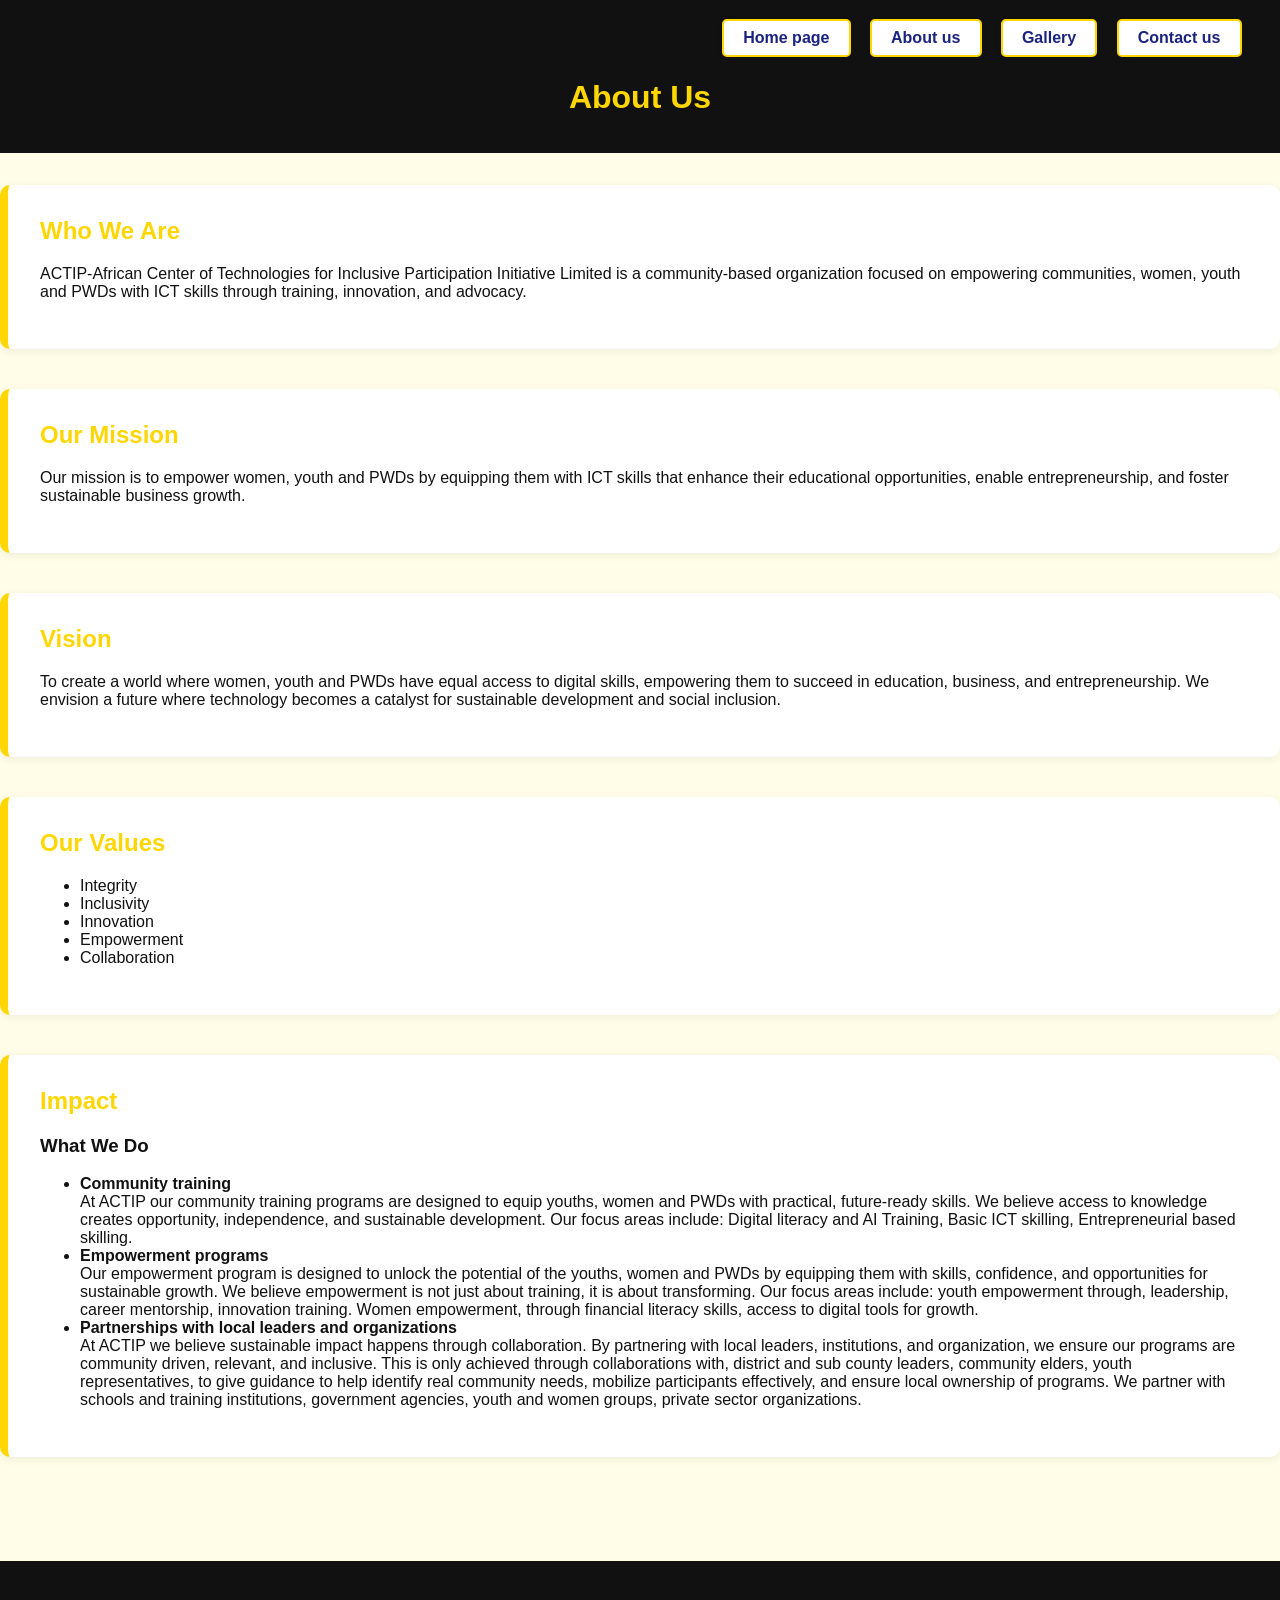
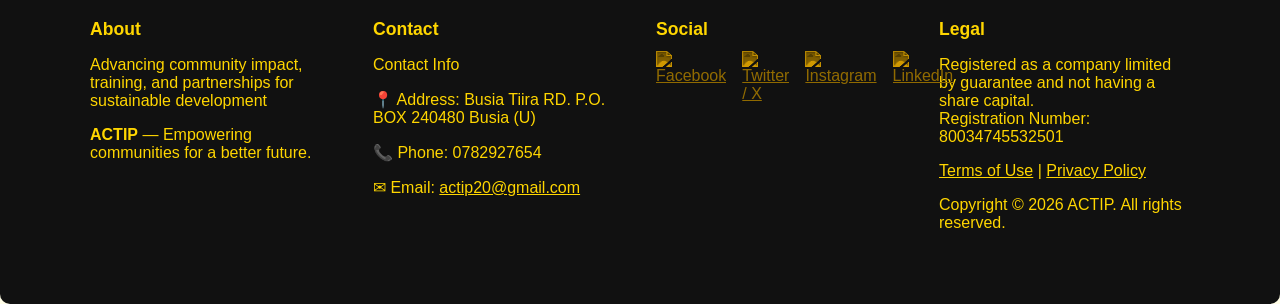
==== about.html @ 3b37bb68 "Actip Update" ====
<!DOCTYPE html>
<html lang="en">
<head>
    <meta charset="UTF-8">
    <meta name="viewport" content="width=device-width, initial-scale=1.0">
    <title>About Us | ACTIP</title>
    <link rel="stylesheet" href="styles.css">
</head>
<body>
    <header>
        <nav class="main-nav">
            <a href="index.html" class="nav-btn">Home page</a>
            <a href="about.html" class="nav-btn">About us</a>
            <a href="#" class="nav-btn">Gallery</a>
            <a href="#" class="nav-btn">Contact us</a>
        </nav>
        <div class="container">
            <h1>About Us</h1>
        </div>
    </header>
    <main>
        <section>
            <h2>Who We Are</h2>
            <p>ACTIP-African Center of Technologies for Inclusive Participation Initiative Limited is a community-based organization focused on empowering communities, women, youth and PWDs with ICT skills through training, innovation, and advocacy.</p>
        </section>
        <section>
            <h2>Our Mission</h2>
            <p>Our mission is to empower women, youth and PWDs by equipping them with ICT skills that enhance their educational opportunities, enable entrepreneurship, and foster sustainable business growth.</p>
        </section>
        <section>
            <h2>Vision</h2>
            <p>To create a world where women, youth and PWDs have equal access to digital skills, empowering them to succeed in education, business, and entrepreneurship. We envision a future where technology becomes a catalyst for sustainable development and social inclusion.</p>
        </section>
        <section>
            <h2>Our Values</h2>
            <ul>
                <li>Integrity</li>
                <li>Inclusivity</li>
                <li>Innovation</li>
                <li>Empowerment</li>
                <li>Collaboration</li>
            </ul>
        </section>
        <section>
            <h2>Impact</h2>
            <h3>What We Do</h3>
            <ul>
                <li><strong>Community training</strong><br>
                At ACTIP our community training programs are designed to equip youths, women and PWDs with practical, future-ready skills. We believe access to knowledge creates opportunity, independence, and sustainable development. Our focus areas include: Digital literacy and AI Training, Basic ICT skilling, Entrepreneurial based skilling.</li>
                <li><strong>Empowerment programs</strong><br>
                Our empowerment program is designed to unlock the potential of the youths, women and PWDs by equipping them with skills, confidence, and opportunities for sustainable growth. We believe empowerment is not just about training, it is about transforming. Our focus areas include: youth empowerment through, leadership, career mentorship, innovation training. Women empowerment, through financial literacy skills, access to digital tools for growth.</li>
                <li><strong>Partnerships with local leaders and organizations</strong><br>
                At ACTIP we believe sustainable impact happens through collaboration. By partnering with local leaders, institutions, and organization, we ensure our programs are community driven, relevant, and inclusive. This is only achieved through collaborations with, district and sub county leaders, community elders, youth representatives, to give guidance to help identify real community needs, mobilize participants effectively, and ensure local ownership of programs. We partner with schools and training institutions, government agencies, youth and women groups, private sector organizations.</li>
            </ul>
        </section>
    </main>
    <footer>
        <div class="footer-grid">
            <div class="footer-section about">
                <h3>About</h3>
                <p>Advancing community impact, training, and partnerships for sustainable development</p>
                <p><strong>ACTIP</strong> — Empowering communities for a better future.</p>
            </div>
            <div class="footer-section contact">
                <h3>Contact</h3>
                <p>Contact Info</p>
                <p>📍 Address: Busia Tiira RD. P.O. BOX 240480 Busia (U)</p>
                <p>📞 Phone: 0782927654</p>
                <p>✉ Email: <a href="mailto:actip20@gmail.com">actip20@gmail.com</a></p>
            </div>
            <div class="footer-section social">
                <h3>Social</h3>
                <div class="social-icons">
                    <a href="#" title="Facebook" aria-label="Facebook"><img src="https://cdn.jsdelivr.net/gh/simple-icons/simple-icons/icons/facebook.svg" alt="Facebook"/></a>
                    <a href="#" title="Twitter / X" aria-label="Twitter"><img src="https://cdn.jsdelivr.net/gh/simple-icons/simple-icons/icons/x.svg" alt="Twitter / X"/></a>
                    <a href="#" title="Instagram" aria-label="Instagram"><img src="https://cdn.jsdelivr.net/gh/simple-icons/simple-icons/icons/instagram.svg" alt="Instagram"/></a>
                    <a href="#" title="LinkedIn" aria-label="LinkedIn"><img src="https://cdn.jsdelivr.net/gh/simple-icons/simple-icons/icons/linkedin.svg" alt="LinkedIn"/></a>
                </div>
            </div>
            <div class="footer-section legal">
                <h3>Legal</h3>
                <p>Registered as a company limited by guarantee and not having a share capital.<br/>
                Registration Number: 80034745532501</p>
                <p><a href="#">Terms of Use</a> | <a href="#">Privacy Policy</a></p>
                <p>Copyright &copy; <span id="year"></span> ACTIP. All rights reserved.</p>
            </div>
        </div>
        <script>
            document.getElementById('year').textContent = new Date().getFullYear();
        </script>
    </footer>
</body>
</html>
---- styles.css ----
body {
    font-family: 'Segoe UI', Arial, sans-serif;
    margin: 0;
    padding: 0;
    background: #fffde7;
    color: #111;
}
header {
    background: #111;
    color: #FFD600;
    padding: 0 0 1rem 0;
}
.main-nav {
    display: flex;
    justify-content: flex-end;
    gap: 1.2rem;
    padding: 1.2rem 3vw 0 3vw;
}
.main-nav .nav-btn {
    background: #FFD600;
    color: #111;
    padding: 0.5rem 1.2rem;
    border-radius: 5px;
    text-decoration: none;
    font-weight: 600;
    transition: background 0.2s, color 0.2s;
    font-size: 1rem;
    box-shadow: 0 1px 4px rgba(30,40,90,0.08);
    border: 2px solid #FFD600;
}
.main-nav .nav-btn:hover {
    background: #111;
    color: #FFD600;
    border: 2px solid #FFD600;
}

.main-nav {
    display: flex;
    justify-content: flex-end;
    gap: 1.2rem;
    margin-bottom: 1.2rem;
}
.main-nav .nav-btn {
    background: #fff;
    color: #1a237e;
    padding: 0.5rem 1.2rem;
    border-radius: 5px;
    text-decoration: none;
    font-weight: 600;
    transition: background 0.2s, color 0.2s;
    font-size: 1rem;
    box-shadow: 0 1px 4px rgba(30,40,90,0.08);
}
.main-nav .nav-btn:hover {
    background: #b3c0ff;
    color: #fff;
}
header .subtitle {
    font-size: 1.2rem;
    margin: 0.5rem 0;
    font-weight: 500;
}
header .tagline {
    font-size: 1.1rem;
    margin-bottom: 0.5rem;
    color: #b3c0ff;
}
.container {
    width: 90%;
    max-width: 900px;
    margin: 0 auto;
    text-align: center;
}
main {
    padding: 2rem 0;
}
section {
    margin-bottom: 2.5rem;
    background: #fff;
    border-radius: 10px;
    box-shadow: 0 2px 8px rgba(30,40,90,0.07);
    padding: 2rem;
    border-left: 8px solid #FFD600;
}
section h2 {
    color: #FFD600;
    margin-top: 0;
}
.mission-highlights ul {
    list-style: disc inside;
    margin: 1rem 0 0 0;
    padding: 0;
}
.featured-programs .program-list {
    display: flex;
    gap: 1.5rem;
    flex-wrap: wrap;
}
.featured-programs .program {
    flex: 1 1 200px;
    background: #fffde7;
    border-radius: 8px;
    padding: 1rem;
    text-align: center;
    margin-bottom: 1rem;
    border: 2px solid #FFD600;
}
.impact-stats .stats-grid {
    display: grid;
    grid-template-columns: repeat(auto-fit, minmax(180px, 1fr));
    gap: 1.5rem;
    margin-top: 1rem;
}
.impact-stats .stat {
    background: #FFD600;
    border-radius: 8px;
    padding: 1.2rem 0.5rem;
    text-align: center;
    color: #111;
    border: 2px solid #111;
}
.impact-stats .number {
    display: block;
    font-size: 2rem;
    font-weight: bold;
    color: #111;
}
.impact-stats .label {
    display: block;
    font-size: 1rem;
    color: #222;
    margin-top: 0.3rem;
}
footer {
    background: #111;
    color: #FFD600;
    padding: 2.5rem 0 1rem 0;
    margin-top: 2rem;
    font-size: 1rem;
    border-radius: 0 0 10px 10px;
}
.footer-grid {
    display: grid;
    grid-template-columns: repeat(auto-fit, minmax(220px, 1fr));
    gap: 2rem;
    max-width: 1100px;
    margin: 0 auto 1.5rem auto;
    padding: 0 2vw;
}
.footer-section {
    margin-bottom: 1rem;
}
.footer-section h3 {
    color: #FFD600;
    margin-bottom: 0.7rem;
    font-size: 1.1rem;
}
.footer-section a {
    color: #FFD600;
    text-decoration: underline;
    transition: color 0.2s;
}
.footer-section a:hover {
    color: #fffde7;
}
.social-icons {
    display: flex;
    gap: 1rem;
    margin-top: 0.5rem;
}
.social-icons img {
    width: 28px;
    height: 28px;
    filter: invert(80%) sepia(100%) saturate(500%) hue-rotate(10deg);
    transition: filter 0.2s;
}
.social-icons a:hover img {
    filter: invert(100%) sepia(0%) saturate(0%) hue-rotate(0deg);
}
@media (max-width: 700px) {
    .footer-grid {
        grid-template-columns: 1fr;
        gap: 1.2rem;
        padding: 0 1vw;
    }
}
@media (max-width: 700px) {
    .container, section {
        padding: 1rem;
    }
    .featured-programs .program-list {
        flex-direction: column;
    }
    .impact-stats .stats-grid {
        grid-template-columns: 1fr;
    }
}
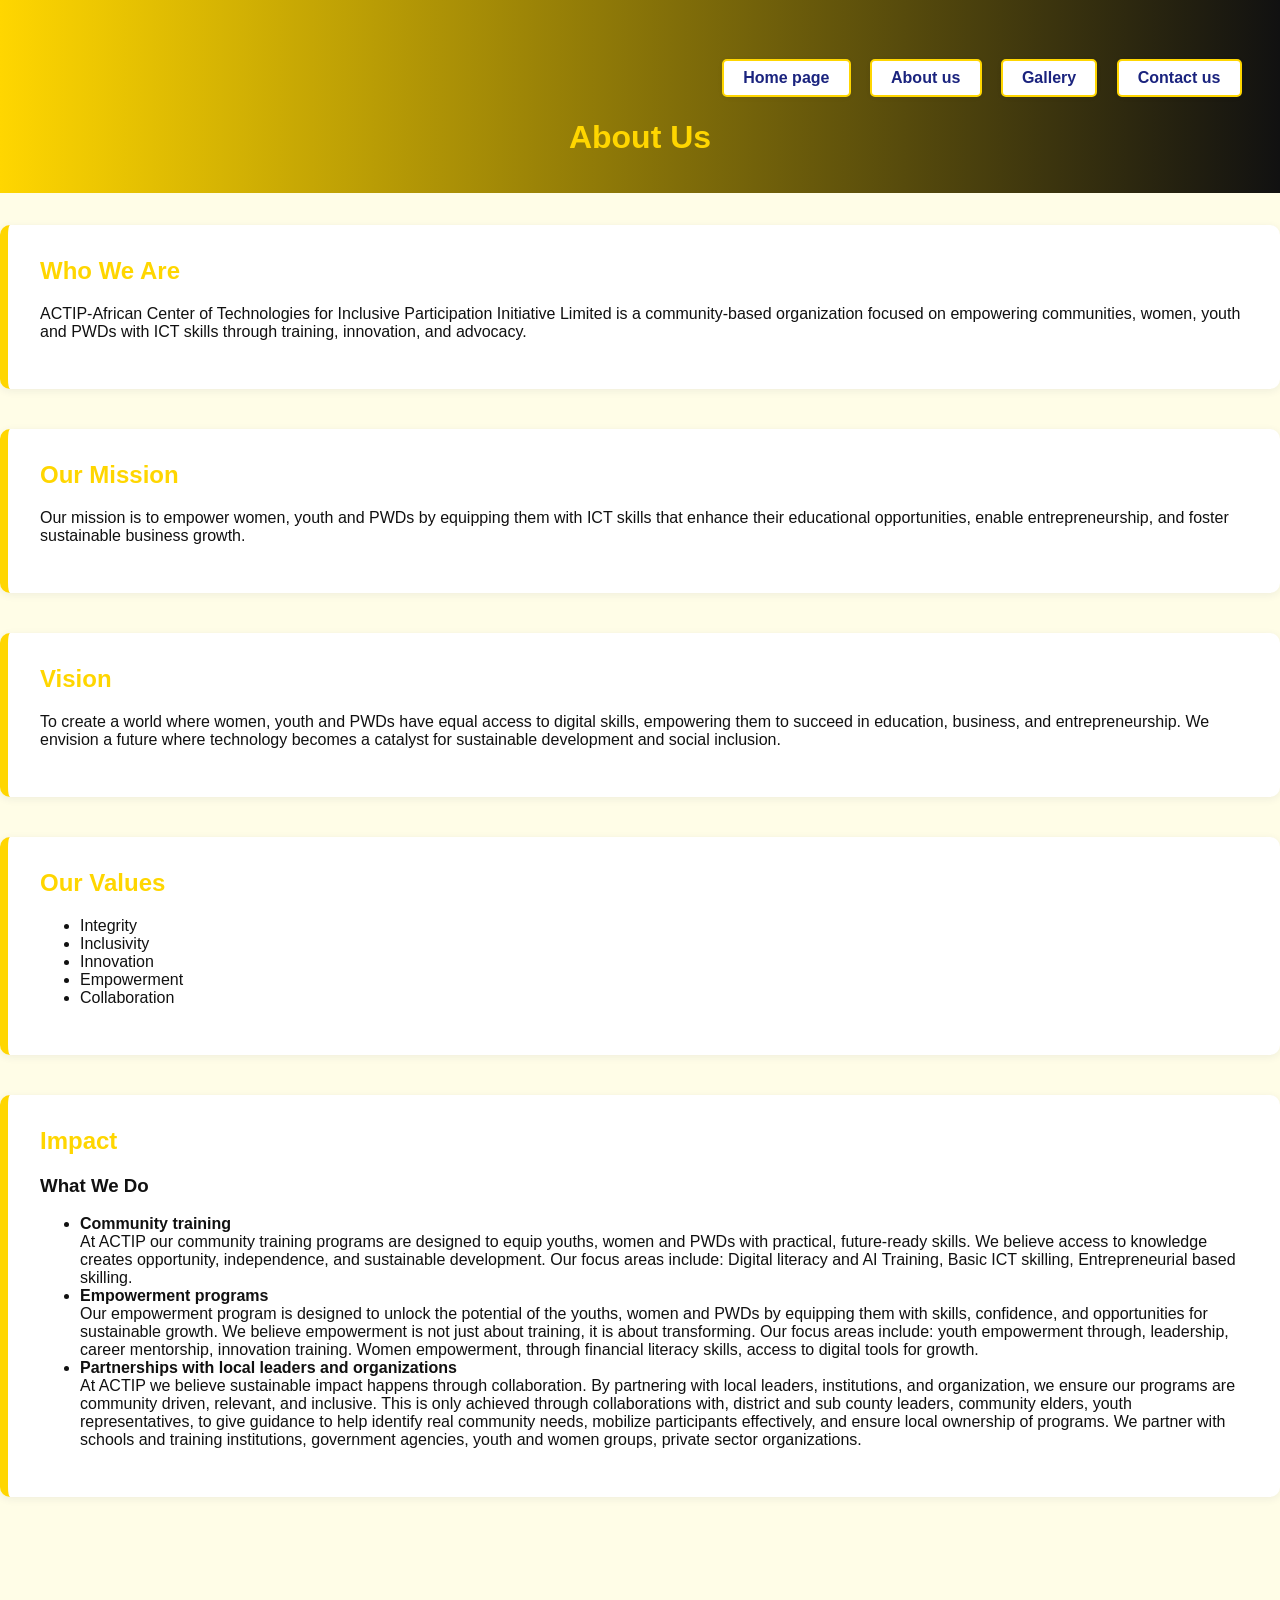
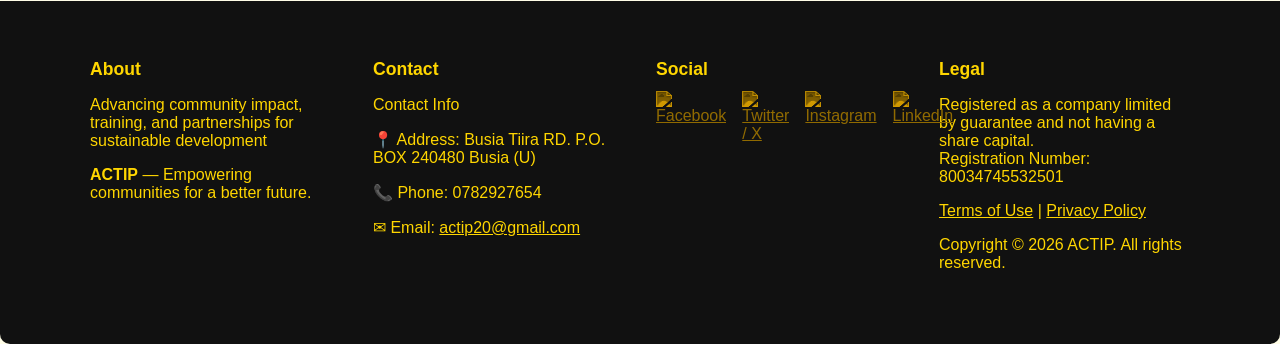
==== commit 9b1d8dc6: "Actip updates" ====
--- a/about.html
+++ b/about.html
@@ -11,8 +11,8 @@
         <nav class="main-nav">
             <a href="index.html" class="nav-btn">Home page</a>
             <a href="about.html" class="nav-btn">About us</a>
-            <a href="#" class="nav-btn">Gallery</a>
-            <a href="#" class="nav-btn">Contact us</a>
+            <a href="gallery.html" class="nav-btn">Gallery</a>
+            <a href="contact.html" class="nav-btn">Contact us</a>
         </nav>
         <div class="container">
             <h1>About Us</h1>
--- a/styles.css
+++ b/styles.css
@@ -6,9 +6,9 @@
     color: #111;
 }
 header {
-    background: #111;
-    color: #FFD600;
-    padding: 0 0 1rem 0;
+    background: linear-gradient(90deg, #FFD600 0%, #111 100%);
+    color: #FFD600;
+    padding: 2.5rem 0 1rem 0;
 }
 .main-nav {
     display: flex;
@@ -105,6 +105,15 @@
     margin-bottom: 1rem;
     border: 2px solid #FFD600;
 }
+
+.intro-text {
+    font-size: 1.18rem;
+    color: #222;
+    margin: 0;
+    line-height: 1.7;
+    text-align: left;
+}
+
 .impact-stats .stats-grid {
     display: grid;
     grid-template-columns: repeat(auto-fit, minmax(180px, 1fr));
@@ -121,9 +130,23 @@
 }
 .impact-stats .number {
     display: block;
-    font-size: 2rem;
+    font-size: 2.5rem;
     font-weight: bold;
     color: #111;
+    margin-bottom: 0.2rem;
+    letter-spacing: 1px;
+    transition: color 0.3s;
+}
+.impact-stats .number.animated-counter {
+    color: #16150f;
+    text-shadow: 0 2px 8px #FFD60044;
+    font-size: 2.8rem;
+    animation: pop-in 0.7s cubic-bezier(.68,-0.55,.27,1.55);
+}
+@keyframes pop-in {
+    0% { transform: scale(0.7); opacity: 0; }
+    80% { transform: scale(1.15); opacity: 1; }
+    100% { transform: scale(1); }
 }
 .impact-stats .label {
     display: block;
@@ -131,6 +154,299 @@
     color: #222;
     margin-top: 0.3rem;
 }
+
+/* Mission Highlights Flip Cards */
+.mission-cards {
+    display: flex;
+    flex-wrap: wrap;
+    gap: 2rem;
+    justify-content: center;
+    margin-top: 2rem;
+}
+.flip-card {
+    background: transparent;
+    width: 270px;
+    height: 260px;
+    perspective: 1200px;
+    cursor: pointer;
+    outline: none;
+}
+.flip-card-inner {
+    position: relative;
+    width: 100%;
+    height: 100%;
+    transition: transform 0.6s cubic-bezier(.68,-0.55,.27,1.55);
+    transform-style: preserve-3d;
+}
+.flip-card.flipped .flip-card-inner {
+    transform: rotateY(180deg);
+}
+.flip-card-front, .flip-card-back {
+    position: absolute;
+    width: 100%;
+    height: 200px;
+    backface-visibility: hidden;
+    border-radius: 14px;
+    box-shadow: 0 2px 8px rgba(30,40,90,0.07);
+    padding: 1.5rem 1.2rem;
+    display: flex;
+    flex-direction: column;
+    align-items: center;
+    justify-content: center;
+    background: #fff;
+    border-left: 6px solid #FFD600;
+}
+.flip-card-front {
+    z-index: 2;
+    color: #111;
+    font-weight: 600;
+    font-size: 1.1rem;
+    text-align: center;
+}
+.flip-card-front .emoji {
+    font-size: 2.2rem;
+    margin-bottom: 0.7rem;
+}
+.flip-card-back {
+    transform: rotateY(180deg);
+    color: #222;
+    font-size: 1rem;
+    text-align: left;
+    background: #fffde7;
+    border-left: 6px solid #FFD600;
+}
+.flip-card:focus {
+    box-shadow: 0 0 0 3px #FFD60088;
+}
+@media (max-width: 900px) {
+    .mission-cards {
+        flex-direction: column;
+        align-items: center;
+    }
+}
+
+/* Partnerships Section */
+.partnerships {
+    margin-bottom: 2.5rem;
+    background: #fff;
+    border-radius: 10px;
+    box-shadow: 0 2px 8px rgba(30,40,90,0.07);
+    padding: 2rem;
+    border-left: 8px solid #FFD600;
+}
+.partnerships h2 {
+    color: #FFD600;
+    margin-top: 0;
+}
+.partners-logos {
+    display: flex;
+    flex-wrap: wrap;
+    gap: 2rem;
+    justify-content: center;
+    align-items: center;
+    margin-top: 1.5rem;
+}
+.partners-logos img {
+    background: #fffde7;
+    border-radius: 8px;
+    border: 2px solid #FFD600;
+    padding: 0.5rem 1rem;
+    max-width: 120px;
+    max-height: 60px;
+    box-shadow: 0 1px 4px rgba(30,40,90,0.08);
+    transition: transform 0.2s, box-shadow 0.2s;
+}
+.partners-logos img:hover {
+    transform: scale(1.07);
+    box-shadow: 0 4px 16px rgba(30,40,90,0.15);
+}
+
+/* Testimonials Section */
+.testimonials {
+    margin-bottom: 2.5rem;
+    background: #fff;
+    border-radius: 10px;
+    box-shadow: 0 2px 8px rgba(30,40,90,0.07);
+    padding: 2rem;
+    border-left: 8px solid #FFD600;
+}
+.testimonials h2 {
+    color: #FFD600;
+    margin-top: 0;
+}
+.testimonials-list {
+    display: flex;
+    flex-wrap: wrap;
+    gap: 2rem;
+    justify-content: center;
+    margin-top: 1.5rem;
+}
+.testimonial {
+    background: #fffde7;
+    border-radius: 8px;
+    border: 2px solid #FFD600;
+    padding: 1.2rem 1.5rem;
+    max-width: 340px;
+    min-width: 220px;
+    box-shadow: 0 1px 4px rgba(30,40,90,0.08);
+    font-style: italic;
+    position: relative;
+}
+.testimonial .author {
+    display: block;
+    margin-top: 1rem;
+    font-weight: 600;
+    color: #111;
+    font-style: normal;
+    font-size: 1rem;
+}
+@media (max-width: 700px) {
+    .partners-logos, .testimonials-list {
+        flex-direction: column;
+        gap: 1.2rem;
+    }
+}
+
+/* Gallery Page Styles */
+.gallery-grid {
+    display: grid;
+    grid-template-columns: repeat(auto-fit, minmax(220px, 1fr));
+    gap: 1.5rem;
+    margin-top: 2rem;
+    margin-bottom: 2rem;
+}
+.gallery-item {
+    background: #fffde7;
+    border: 2px solid #FFD600;
+    border-radius: 10px;
+    overflow: hidden;
+    box-shadow: 0 2px 8px rgba(30,40,90,0.07);
+    display: flex;
+    align-items: center;
+    justify-content: center;
+    padding: 1rem;
+    transition: transform 0.2s, box-shadow 0.2s;
+}
+.gallery-item:hover {
+    transform: scale(1.03);
+    box-shadow: 0 4px 16px rgba(30,40,90,0.15);
+}
+.gallery-item img {
+    max-width: 100%;
+    max-height: 220px;
+    border-radius: 8px;
+    object-fit: cover;
+    display: block;
+}
+
+/* Contact Form Modern Styles */
+.contact-section-bg {
+    background: repeating-linear-gradient(135deg, #fffde7 0 40px, #FFD60010 40px 80px);
+    padding: 2.5rem 0;
+}
+.contact-form-card {
+    background: #fff;
+    border-radius: 18px;
+    box-shadow: 0 6px 32px rgba(17,17,17,0.13);
+    max-width: 480px;
+    margin: 2rem auto;
+    padding: 2.5rem 2rem 2rem 2rem;
+    position: relative;
+}
+.contact-form {
+    display: flex;
+    flex-direction: column;
+    gap: 1.3rem;
+}
+.contact-form label {
+    position: absolute;
+    left: 1.2rem;
+    top: 1.2rem;
+    color: #888;
+    background: #fff;
+    padding: 0 0.3rem;
+    font-size: 1rem;
+    pointer-events: none;
+    transition: 0.2s;
+    opacity: 0.85;
+}
+.contact-form input,
+.contact-form textarea {
+    width: 100%;
+    padding: 1.2rem 1rem 0.6rem 1rem;
+    border: 2px solid #eee;
+    border-radius: 8px;
+    font-size: 1.08rem;
+    background: transparent;
+    outline: none;
+    transition: border 0.2s, box-shadow 0.2s;
+    margin-bottom: 0.5rem;
+}
+.contact-form input:focus,
+.contact-form textarea:focus {
+    border-color: #FFD600;
+    box-shadow: 0 0 0 2px #FFD60033;
+}
+.contact-form input:focus + label,
+.contact-form input:not(:placeholder-shown) + label,
+.contact-form textarea:focus + label,
+.contact-form textarea:not(:placeholder-shown) + label {
+    top: -0.7rem;
+    left: 0.8rem;
+    font-size: 0.92rem;
+    color: #FFD600;
+    background: #fffde7;
+    opacity: 1;
+}
+.contact-form textarea {
+    min-height: 120px;
+    resize: vertical;
+}
+.contact-form button[type="submit"] {
+    background: linear-gradient(90deg, #FFD600 0%, #111 100%);
+    color: #fff;
+    border: none;
+    border-radius: 8px;
+    padding: 0.9rem 0;
+    font-size: 1.1rem;
+    font-weight: 600;
+    cursor: pointer;
+    margin-top: 0.5rem;
+    box-shadow: 0 2px 8px rgba(30,40,90,0.07);
+    transition: background 0.2s, color 0.2s, box-shadow 0.2s;
+}
+.contact-form button[type="submit"]:hover {
+    background: linear-gradient(90deg, #111 0%, #FFD600 100%);
+    color: #FFD600;
+    box-shadow: 0 4px 16px rgba(30,40,90,0.15);
+}
+.form-feedback {
+    display: none;
+    margin-top: 1rem;
+    padding: 1rem;
+    border-radius: 8px;
+    background: #FFD60022;
+    color: #111;
+    font-weight: 500;
+    text-align: center;
+}
+.form-feedback.success {
+    display: block;
+    background: #d4ffb2;
+    color: #1a7e1a;
+}
+.form-feedback.error {
+    display: block;
+    background: #ffd6d6;
+    color: #a11a1a;
+}
+@media (max-width: 600px) {
+    .contact-form-card {
+        padding: 1.2rem 0.5rem;
+    }
+}
+
+/* footer section Styles */
 footer {
     background: #111;
     color: #FFD600;
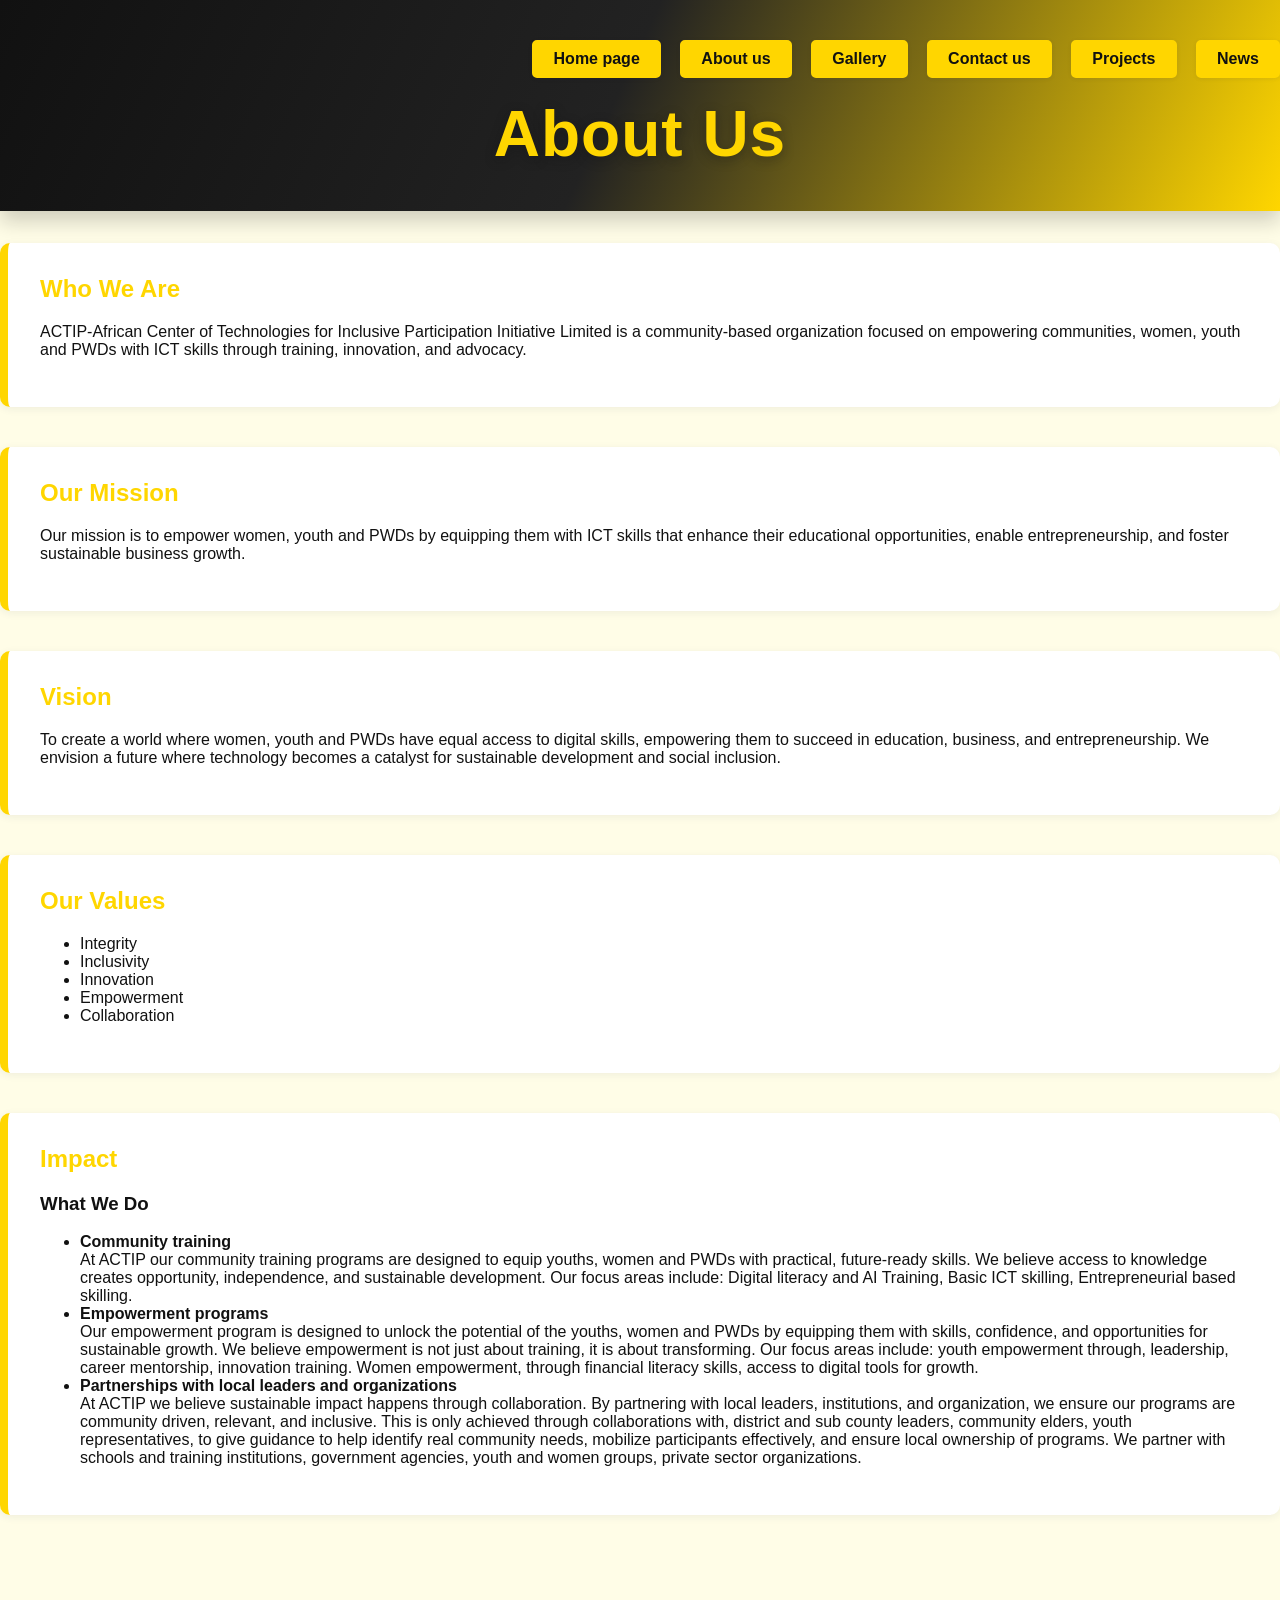
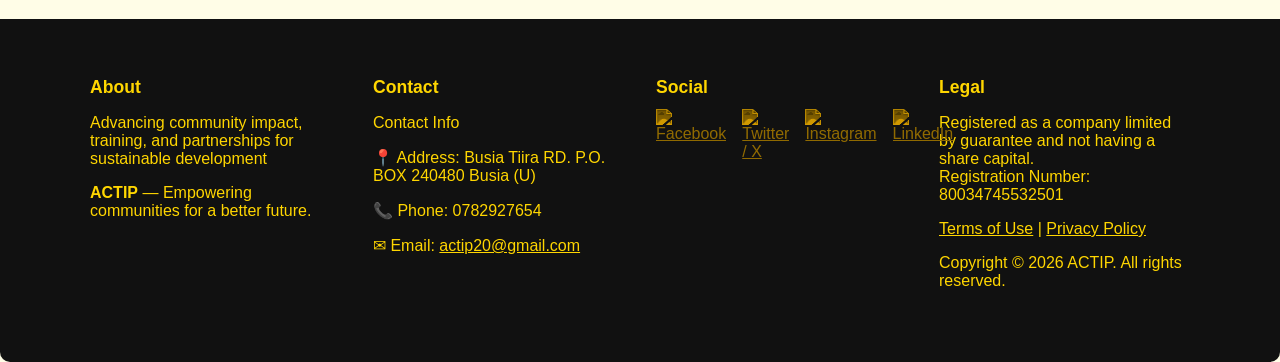
==== commit 775f2f70: "Today's commits" ====
--- a/about.html
+++ b/about.html
@@ -7,12 +7,14 @@
     <link rel="stylesheet" href="styles.css">
 </head>
 <body>
-    <header>
+    <header class="subpage-header">
         <nav class="main-nav">
             <a href="index.html" class="nav-btn">Home page</a>
             <a href="about.html" class="nav-btn">About us</a>
             <a href="gallery.html" class="nav-btn">Gallery</a>
-            <a href="contact.html" class="nav-btn">Contact us</a>
+            <a href="contact-us.html" class="nav-btn">Contact us</a>
+            <a href="projects.html" class="nav-btn">Projects</a>
+            <a href="news.html" class="nav-btn">News</a>
         </nav>
         <div class="container">
             <h1>About Us</h1>
--- a/styles.css
+++ b/styles.css
@@ -5,17 +5,53 @@
     background: #fffde7;
     color: #111;
 }
+
 header {
-    background: linear-gradient(90deg, #FFD600 0%, #111 100%);
-    color: #FFD600;
-    padding: 2.5rem 0 1rem 0;
-}
+    background: none;
+    color: #FFD600;
+    padding: 0;
+}
+
+/* Black-yellow hero style for non-home page headers. */
+.subpage-header {
+    background: linear-gradient(115deg, #111 0%, #222 48%, #FFD600 100%);
+    color: #FFD600;
+    padding-bottom: 1.4rem;
+    box-shadow: 0 10px 20px rgba(17, 17, 17, 0.2);
+}
+
+.subpage-header .container {
+    padding-bottom: 0.6rem;
+}
+
+.subpage-header h1 {
+    color: #FFD600;
+    text-shadow: 0 3px 12px rgba(17, 17, 17, 0.35);
+}
+
+header h1 {
+    font-size: 4.0rem;
+    font-weight: 800;
+    letter-spacing: 1px;
+    margin: 0.5rem 0 0.5rem 0;
+    color: #FFD600;
+    text-shadow: 0 2px 12px rgba(17,17,17,0.18);
+}
+
 .main-nav {
     display: flex;
     justify-content: flex-end;
     gap: 1.2rem;
-    padding: 1.2rem 3vw 0 3vw;
-}
+    padding: 0;
+    margin-left: auto;
+    margin-bottom: 1.2rem;
+}
+
+/* Apply top spacing on pages where nav is a direct child of header. */
+header > .main-nav {
+    padding-top: 2.5rem;
+}
+
 .main-nav .nav-btn {
     background: #FFD600;
     color: #111;
@@ -34,27 +70,6 @@
     border: 2px solid #FFD600;
 }
 
-.main-nav {
-    display: flex;
-    justify-content: flex-end;
-    gap: 1.2rem;
-    margin-bottom: 1.2rem;
-}
-.main-nav .nav-btn {
-    background: #fff;
-    color: #1a237e;
-    padding: 0.5rem 1.2rem;
-    border-radius: 5px;
-    text-decoration: none;
-    font-weight: 600;
-    transition: background 0.2s, color 0.2s;
-    font-size: 1rem;
-    box-shadow: 0 1px 4px rgba(30,40,90,0.08);
-}
-.main-nav .nav-btn:hover {
-    background: #b3c0ff;
-    color: #fff;
-}
 header .subtitle {
     font-size: 1.2rem;
     margin: 0.5rem 0;
@@ -65,6 +80,88 @@
     margin-bottom: 0.5rem;
     color: #b3c0ff;
 }
+
+.header-flex {
+    display: flex;
+    align-items: center;
+    justify-content: space-between;
+    width: 100%;
+    margin: 0 0 1.2rem 0;
+    padding: 0;
+}
+
+.header-slideshow {
+    position: relative;
+    width: 100vw;
+    height: 720px;
+    min-height: 520px;
+    max-height: 700px;
+    overflow: hidden;
+}
+
+.slideshow-bg {
+    position: absolute;
+    top: 0; left: 0; right: 0; bottom: 0;
+    width: 100vw;
+    height: 100%;
+    z-index: 1;
+}
+
+.slide-img {
+    position: absolute;
+    top: 0; left: 0; width: 100vw; height: 100%;
+    object-fit: cover;
+    opacity: 0;
+    transition: opacity 1s ease;
+    z-index: 1;
+}
+.slide-img.active {
+    opacity: 1;
+    z-index: 2;
+}
+
+.header-content {
+    position: relative;
+    z-index: 3;
+    width: 100vw;
+    height: 100%;
+    background: transparent;
+    padding-top: 2.5rem;
+    padding-bottom: 1.2rem;
+    display:flex;
+    flex-direction:column;
+    justify-content:flex-start;
+}
+
+/* Gradient overlay for header background */
+.header-gradient-overlay {
+    position: absolute;
+    top: 0;
+    left: 0;
+    width: 100vw;
+    height: 100%;
+    z-index: 2;
+    pointer-events: none;
+    background: linear-gradient(90deg, rgba(255,214,0,0.65) 0%, rgba(17,17,17,0.65) 100%);
+}
+
+.logo-link {
+    display: flex;
+    align-items: center;
+    height: 56px;
+}
+.logo {
+    display: block;
+    height: 100px;
+    width: auto;
+    margin: 0;
+    border-radius: 10px;
+    box-shadow: none;
+    background: black;
+    padding: 0;
+    opacity: 0.85;
+}
+
 .container {
     width: 90%;
     max-width: 900px;
@@ -300,6 +397,12 @@
     font-style: normal;
     font-size: 1rem;
 }
+.testimonial-img {
+    display: block;
+    margin-left: auto;
+    margin-right: auto;
+}
+
 @media (max-width: 700px) {
     .partners-logos, .testimonials-list {
         flex-direction: column;
@@ -345,10 +448,10 @@
     padding: 2.5rem 0;
 }
 .contact-form-card {
-    background: #fff;
+    background: whitesmoke;
     border-radius: 18px;
     box-shadow: 0 6px 32px rgba(17,17,17,0.13);
-    max-width: 480px;
+    max-width: 550px;
     margin: 2rem auto;
     padding: 2.5rem 2rem 2rem 2rem;
     position: relative;
@@ -381,6 +484,7 @@
     outline: none;
     transition: border 0.2s, box-shadow 0.2s;
     margin-bottom: 0.5rem;
+    box-sizing: border-box;
 }
 .contact-form input:focus,
 .contact-form textarea:focus {
@@ -444,6 +548,43 @@
     .contact-form-card {
         padding: 1.2rem 0.5rem;
     }
+}
+
+/* Projects Page Styles */
+.project-list {
+    display: flex;
+    flex-wrap: wrap;
+    gap: 2rem;
+    justify-content: center;
+    margin-top: 2rem;
+}
+.project-card {
+    background: #fffde7;
+    border-radius: 10px;
+    box-shadow: 0 2px 8px rgba(30,40,90,0.07);
+    padding: 1.5rem;
+    flex: 1 1 260px;
+    max-width: 320px;
+    min-width: 220px;
+    border-left: 6px solid #FFD600;
+}
+
+.project-card img {
+    width: 100%;
+    height: auto;
+    border-bottom: 1px solid #ddd;
+}
+
+.project-card h3 {
+    font-size: 1.5rem;
+    margin: 10px 0;
+    color: #333;
+}
+
+.project-card p {
+    font-size: 1rem;
+    color: #666;
+    padding: 0 15px 15px;
 }
 
 /* footer section Styles */
@@ -511,3 +652,165 @@
         grid-template-columns: 1fr;
     }
 }
+
+/* Styles for news cards */
+.news-section {
+    display: flex;
+    flex-wrap: wrap;
+    gap: 20px;
+    justify-content: center;
+    margin: 20px 0;
+}
+
+.news-item {
+    background-color: #f9f9f9;
+    border: 1px solid #ddd;
+    border-radius: 8px;
+    box-shadow: 0 4px 6px rgba(0, 0, 0, 0.1);
+    overflow: hidden;
+    text-align: left;
+    width: 300px;
+    padding: 15px;
+}
+
+.news-item h3 {
+    font-size: 1.2rem;
+    color: #555;
+    margin-bottom: 5px;
+}
+
+.news-item h2 {
+    font-size: 1.5rem;
+    color: #333;
+    margin: 10px 0;
+}
+
+.news-item p {
+    font-size: 1rem;
+    color: #666;
+    margin-bottom: 10px;
+}
+
+.news-item strong {
+    color: #333;
+}
+
+/* Styles for article cards on the homepage */
+.latest-articles {
+    padding: 20px;
+    background-color: #f4f4f4;
+}
+
+.articles-list {
+    display: flex;
+    flex-wrap: wrap;
+    gap: 20px;
+    justify-content: center;
+}
+
+.article-card {
+    background-color: #fff;
+    border: 1px solid #ddd;
+    border-radius: 8px;
+    box-shadow: 0 4px 6px rgba(0, 0, 0, 0.1);
+    overflow: hidden;
+    text-align: left;
+    width: 300px;
+    padding: 15px;
+    border-left: 6px solid #FFD600;
+}
+
+.article-card h3 {
+    font-size: 1.5rem;
+    color: #333;
+    margin-bottom: 10px;
+}
+
+.article-card p {
+    font-size: 1rem;
+    color: #666;
+    margin-bottom: 15px;
+}
+
+.article-card .read-more {
+    font-size: 1rem;
+    color: #007BFF;
+    text-decoration: none;
+}
+
+.article-card .read-more:hover {
+    text-decoration: underline;
+}
+
+/* Styling for article pages */
+article {
+    max-width: 800px;
+    margin: 2rem auto;
+    padding: 1.5rem;
+    background: #fff;
+    border: 1px solid #ddd;
+    border-radius: 8px;
+    box-shadow: 0 4px 6px rgba(0, 0, 0, 0.1);
+    border-left: 6px solid #FFD600;
+}
+
+article h1 {
+    font-size: 2.5rem;
+    color: #333;
+    margin-bottom: 1rem;
+}
+
+article p {
+    font-size: 1.2rem;
+    line-height: 1.6;
+    color: #555;
+    margin-bottom: 1rem;
+}
+
+article strong {
+    color: #000;
+}
+
+/* Center the comment form on article pages */
+.comments-section {
+    display: flex;
+    flex-direction: column;
+    align-items: center;
+    margin: 2rem 0;
+}
+
+.comment-form {
+    width: 100%;
+    max-width: 500px;
+    background: #fff;
+    border: 1px solid #ddd;
+    border-radius: 8px;
+    box-shadow: 0 2px 8px rgba(0,0,0,0.07);
+    padding: 1.5rem;
+    display: flex;
+    flex-direction: column;
+    align-items: center;
+}
+
+.comment-form label,
+.comment-form input,
+.comment-form textarea {
+    width: 100%;
+    margin-bottom: 1rem;
+}
+
+.comment-form button {
+    align-self: flex-end;
+    padding: 0.5rem 1.5rem;
+    background: #FFD600;
+    color: #111;
+    border: none;
+    border-radius: 4px;
+    font-weight: bold;
+    cursor: pointer;
+    transition: background 0.2s;
+}
+
+.comment-form button:hover {
+    background: #ffea00;
+}
